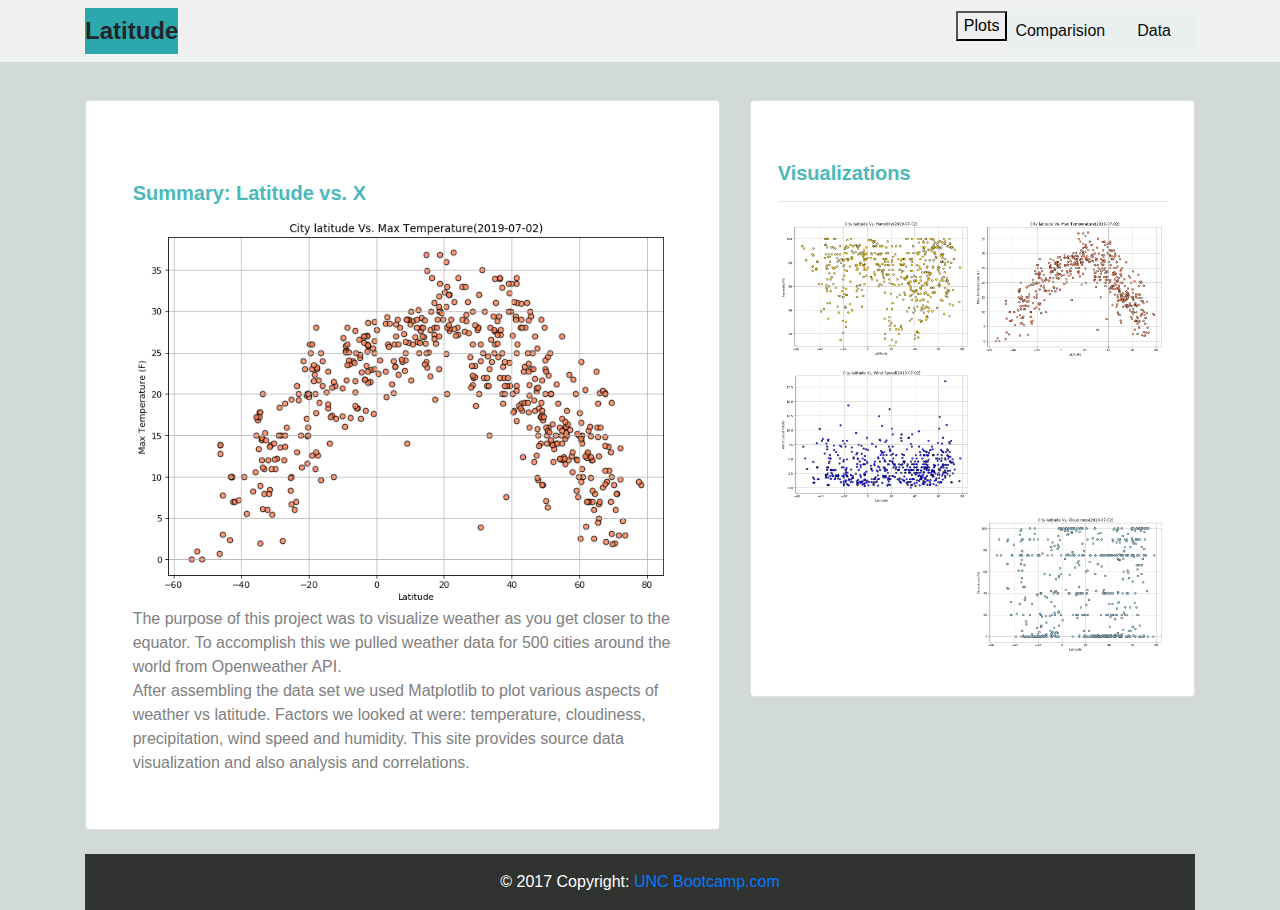
==== index.html @ 6c151c52 "latest files for github pages" ====
<!DOCTYPE html>
<head>
    <title>Web Vizualisation</title>
    <link rel="stylesheet" href="https://stackpath.bootstrapcdn.com/bootstrap/4.3.1/css/bootstrap.min.css"
     integrity="sha384-ggOyR0iXCbMQv3Xipma34MD+dH/1fQ784/j6cY/iJTQUOhcWr7x9JvoRxT2MZw1T" 
    crossorigin="anonymous">  <link rel="stylesheet" href="style.css">
    <link rel="stylesheet" href="stylesheet1.css">
</head>

<body>
<header>

  <!-- navbar-->
  <nav class="navbar navbar-expand-lg fixed-top">
  <div class="container">
   <a class="navbar-brand">Latitude</a>    
	
    <div id="navbarSupportedContent" class="collapse navbar-collapse">
      <ul class="navbar-nav ml-auto">
          <li>
              <div class="dropdown">
                  <button class="dropdown">Plots 
                   <!--  <i class="fa fa-caret-down"></i> -->
                  </button>
                  <div class="dropdown-content">
                    <a href="max_temperature.html">Max Temperature</a>
                    <a href="humidity.html">Humidity</a>
                    <a href="cloudiness.html">Cloudiness</a>
                    <a href="windspeed.html">Wind Speed</a>
                  </div>
                </div> 

            </li>
        <!-- <li class="nav-item"><a href="#" class="nav-link">Plots</a></li> -->
        <li class="nav-item"><a href="Comparision.html" class="nav-link">Comparision</a></li>
        <li class="nav-item"><a href="Data.html" class="nav-link">Data</a></li>
      </ul>

    </div>
  </nav>
</header>  
  
<main>  
<div class="container" style="margin-top:100px">
    <div class="row">
        <div class="col-sm-7 mb-3 mb-md-0">
          <div class="card">
              <div class="content-box">
            <div class="card-body">
              <h5 class="card-title">Summary: Latitude vs. X</h5>
          
              <img src="Images/Divya_Scatter_lat_maxtemp.png" class="img-fluid float-left mr-2 img" alt="Responsive image">
              <p class="card-text">The purpose of this project was to visualize weather as you get closer to the equator. To accomplish this we pulled weather data for 500 cities around the world from Openweather API.<br>
             After assembling the data set we used Matplotlib to plot various aspects of weather vs latitude.
          Factors we looked at were: temperature, cloudiness, precipitation, wind speed and humidity.
          This site provides source data visualization and also analysis and correlations.</p> 
             </div>
             </div>
          </div>
        </div>



  <div class="col-sm-5 mb-3 mb-md-0">
      <div class="card">
      <div class="content-box">
          <h5 class="card-title">Visualizations</h5>
      <hr>
      <a href="max_temperature.html">
          <img class="img-nav-panel" src="Images/Divya_Scatter_lat_maxtemp.png">
      </a>
      <a href="humidity.html">
          <img class="img-nav-panel" src="Images/Divya_Scatter_lat_humidity.png">
      </a>
      <a href="windspeed.html">
          <img class="img-nav-panel" src="Images/Divya_Scatter_lat_windspeed.png">
      </a>
      <a href="cloudiness.html">
          <img class="img-nav-panel" src="Images/Divya_Scatter_lat_cloudiness.png">
      </a>
    </div>
    </div>
    
  </div>
</div>
</div>

</main>
<footer class="page-footer   special-color-dark pt-4">
    <div class="container">      
            <div style="background-color: #313331; color: white">
    <!-- Copyright -->
    <div class="font-small white footer-copyright text-center py-3">© 2017 Copyright:
      <a href="https://www.bootcampspot.com/login"> UNC Bootcamp.com</a>
    </div>
</div>
    <!-- Copyright -->
  
  </footer>
  <!-- Footer -->

</body>
</html>
---- stylesheet1.css ----
html,
header,
body {
  padding: 1;
  margin: 0;
  background: rgb(209, 218, 216);
}
/*--- navigation bar ---*/

.navbar {
  background:#eff1f1;
}
.nav-link{
  color:#090c0b;
  cursor: pointer;
  background-color: rgb(234, 240, 240);
}
.navbar-brand {
  font-size: x-large;
  font-weight: bold;
  color:white;
  cursor: pointer;
  background-color: rgb(44, 167, 172);
}
.nav-item{
  color:#090c0b;
  cursor: pointer;
  background-color: rgb(234, 240, 240);
}

.img {
  padding: 10;
  display: inline-block;
  margin: 0 auto;
  max-height: 100%;
  max-width: 100%;
  border: gray;
}

.mr-auto {
    margin-right: right !important;
}
.nav-link {
  margin-right: 1em !important;
}
.nav-link:hover {
  color: #000;
}
.navbar-collapse {
  justify-content: right;
}

.h2 {
    font-size: large;
    font-weight: bold;
    color: rgb(14, 131, 131)
}
.card-title {
  color: rgb(75, 185, 185)!important;
  font-weight: bold;
}
.card-text{
color: grey;
display: inline;
}


.dropdown-content {
  display: none;
  position: absolute;
  background-color: #f9f9f9;
  min-width: 160px;
  box-shadow: 0px 8px 16px 0px rgba(0,0,0,0.2);
  z-index: 1;
}

.dropdown-content a {
  float: none;
  color: black;
  padding: 12px 16px;
  text-decoration: none;
  display: block;
  text-align: left;
}

.dropdown-content a:hover {
  background-color: #ddd;
}

.dropdown:hover .dropdown-content {
  display: block;
}
.content-box {
    background-color: var(--foreground-color);
    margin: 30pt 5pt 10pt 5pt;
    padding: 15pt;
    overflow: auto;
    /* height: max-content; */
}

.img-nav-panel {
    width: 50%;
    float: right;
    margin-bottom: 6pt;
    border-width: 2px;
    border-style: solid;
    border-color: rgba(0,0,0,0);
}
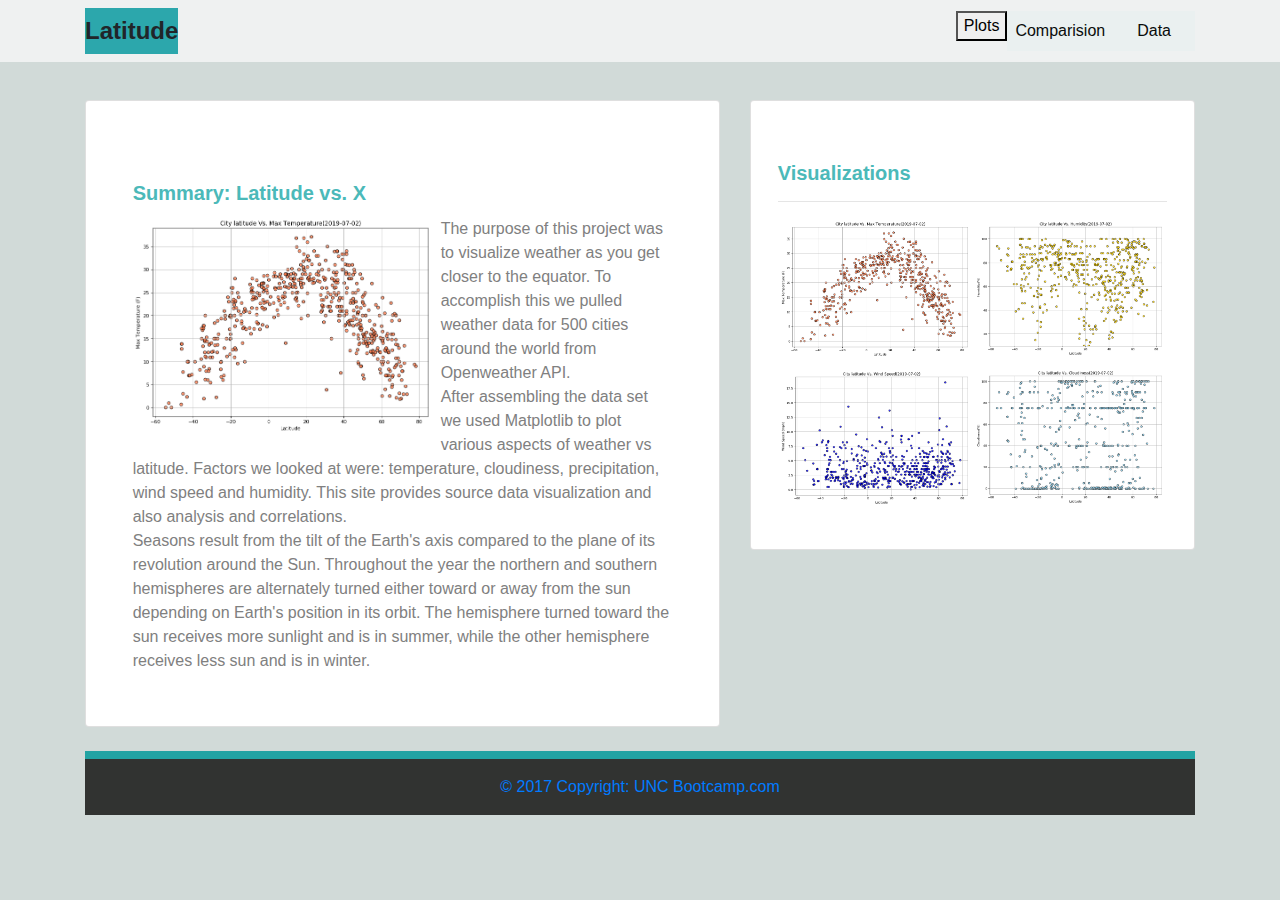
==== commit e627ce9a: "fixed visualization page" ====
--- a/index.html
+++ b/index.html
@@ -1,6 +1,7 @@
 <!DOCTYPE html>
 <head>
     <title>Web Vizualisation</title>
+    <meta name="viewport" content="width=device-width, initial-scale=1.0">
     <link rel="stylesheet" href="https://stackpath.bootstrapcdn.com/bootstrap/4.3.1/css/bootstrap.min.css"
      integrity="sha384-ggOyR0iXCbMQv3Xipma34MD+dH/1fQ784/j6cY/iJTQUOhcWr7x9JvoRxT2MZw1T" 
     crossorigin="anonymous">  <link rel="stylesheet" href="style.css">
@@ -49,11 +50,18 @@
             <div class="card-body">
               <h5 class="card-title">Summary: Latitude vs. X</h5>
           
-              <img src="Images/Divya_Scatter_lat_maxtemp.png" class="img-fluid float-left mr-2 img" alt="Responsive image">
-              <p class="card-text">The purpose of this project was to visualize weather as you get closer to the equator. To accomplish this we pulled weather data for 500 cities around the world from Openweather API.<br>
-             After assembling the data set we used Matplotlib to plot various aspects of weather vs latitude.
-          Factors we looked at were: temperature, cloudiness, precipitation, wind speed and humidity.
-          This site provides source data visualization and also analysis and correlations.</p> 
+              <img src="Images/Divya_Scatter_lat_maxtemp.png"  class="img-fluid img-paragraph float-left mr-2 img" width="300px" alt="maxtemperature">
+              <p class="card-text">The purpose of this project was to visualize weather as you get closer to the equator. 
+              To accomplish this we pulled weather data for 500 cities around the world from Openweather API.<br>
+              After assembling the data set we used Matplotlib to plot various aspects of weather vs latitude.
+              Factors we looked at were: temperature, cloudiness, precipitation, wind speed and humidity.
+              This site provides source data visualization and also analysis and correlations.</p> 
+          <br>
+          <p class="card-text">Seasons result from the tilt of the Earth's axis compared to the plane of its revolution
+            around the Sun. Throughout the year the northern and southern hemispheres are alternately 
+            turned either toward or away from the sun depending on Earth's position in its orbit.
+            The hemisphere turned toward the sun receives more sunlight and is in summer,
+            while the other hemisphere receives less sun and is in winter.</p>
              </div>
              </div>
           </div>
@@ -67,28 +75,28 @@
           <h5 class="card-title">Visualizations</h5>
       <hr>
       <a href="max_temperature.html">
-          <img class="img-nav-panel" src="Images/Divya_Scatter_lat_maxtemp.png">
+          <img class="img-nav-panel float-left" src="Images/Divya_Scatter_lat_maxtemp.png">
       </a>
       <a href="humidity.html">
-          <img class="img-nav-panel" src="Images/Divya_Scatter_lat_humidity.png">
+          <img class="img-nav-panel float-right" src="Images/Divya_Scatter_lat_humidity.png">
+      </a>
+      </a>
+      <a href="cloudiness.html">
+          <img class="img-nav-panel float-right" src="Images/Divya_Scatter_lat_cloudiness.png">
       </a>
       <a href="windspeed.html">
-          <img class="img-nav-panel" src="Images/Divya_Scatter_lat_windspeed.png">
-      </a>
-      <a href="cloudiness.html">
-          <img class="img-nav-panel" src="Images/Divya_Scatter_lat_cloudiness.png">
-      </a>
+          <img class="img-nav-panel float-left" src="Images/Divya_Scatter_lat_windspeed.png">
     </div>
-    </div>
-    
+    </div>    
   </div>
+  
 </div>
 </div>
 
 </main>
 <footer class="page-footer   special-color-dark pt-4">
     <div class="container">      
-            <div style="background-color: #313331; color: white">
+            <div style="background-color: #313331; border-top: 8px solid #22a3a3; color: white">
     <!-- Copyright -->
     <div class="font-small white footer-copyright text-center py-3">© 2017 Copyright:
       <a href="https://www.bootcampspot.com/login"> UNC Bootcamp.com</a>
@@ -100,4 +108,5 @@
   <!-- Footer -->
 
 </body>
-</html>+</html>
+
--- a/stylesheet1.css
+++ b/stylesheet1.css
@@ -100,7 +100,7 @@
 
 .img-nav-panel {
     width: 50%;
-    float: right;
+    display: flexbox;
     margin-bottom: 6pt;
     border-width: 2px;
     border-style: solid;
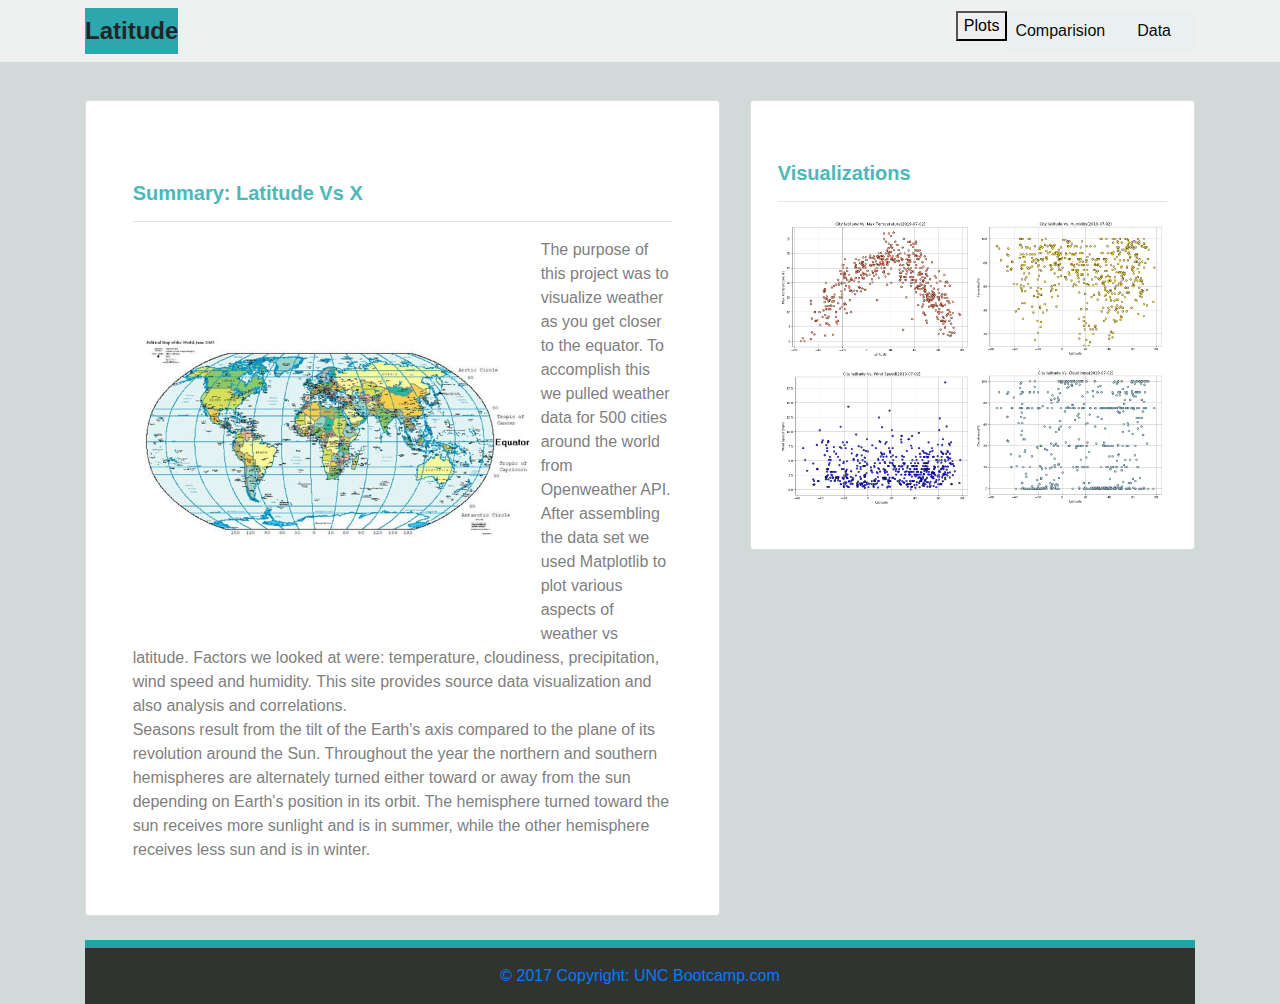
==== commit 7c287c27: "fixed visualization page" ====
--- a/index.html
+++ b/index.html
@@ -48,9 +48,10 @@
           <div class="card">
               <div class="content-box">
             <div class="card-body">
-              <h5 class="card-title">Summary: Latitude vs. X</h5>
+              <h5 class="card-title">Summary: Latitude Vs X</h5>
+              <hr>
           
-              <img src="Images/Divya_Scatter_lat_maxtemp.png"  class="img-fluid img-paragraph float-left mr-2 img" width="300px" alt="maxtemperature">
+              <img src="Images/equator_landing.png"  class="img-fluid img-paragraph float-left mr-2 img" height="300px" width="400px" alt="maxtemperature">
               <p class="card-text">The purpose of this project was to visualize weather as you get closer to the equator. 
               To accomplish this we pulled weather data for 500 cities around the world from Openweather API.<br>
               After assembling the data set we used Matplotlib to plot various aspects of weather vs latitude.
@@ -89,7 +90,7 @@
     </div>
     </div>    
   </div>
-  
+
 </div>
 </div>
 
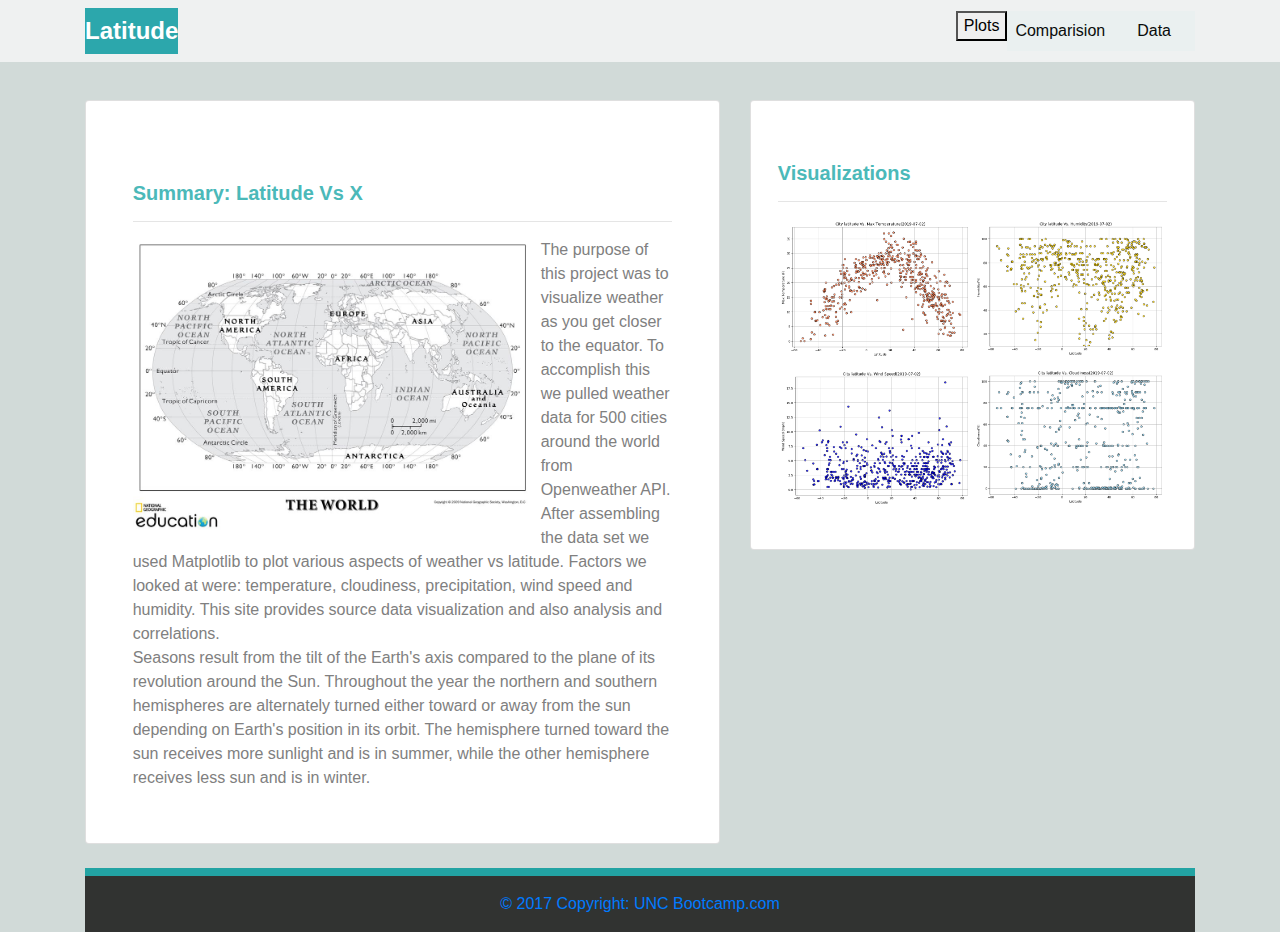
==== commit bceff093: "fixed visualization page" ====
--- a/index.html
+++ b/index.html
@@ -14,14 +14,14 @@
   <!-- navbar-->
   <nav class="navbar navbar-expand-lg fixed-top">
   <div class="container">
-   <a class="navbar-brand">Latitude</a>    
-	
+      <a href ="index.html" class="navbar-brand">Latitude</a>
+      <button type="button" data-toggle="collapse" data-target="#navbarSupportedContent" aria-controls="navbarSupportedContent" aria-expanded="false" aria-label="Toggle navigation" class="navbar-toggler"><span class="navbar-toggler-icon"></span></button>
+      
     <div id="navbarSupportedContent" class="collapse navbar-collapse">
       <ul class="navbar-nav ml-auto">
           <li>
               <div class="dropdown">
                   <button class="dropdown">Plots 
-                   <!--  <i class="fa fa-caret-down"></i> -->
                   </button>
                   <div class="dropdown-content">
                     <a href="max_temperature.html">Max Temperature</a>
@@ -52,13 +52,13 @@
               <hr>
           
               <img src="Images/equator_landing.png"  class="img-fluid img-paragraph float-left mr-2 img" height="300px" width="400px" alt="maxtemperature">
-              <p class="card-text">The purpose of this project was to visualize weather as you get closer to the equator. 
+              <p class="card-text text-justify">The purpose of this project was to visualize weather as you get closer to the equator. 
               To accomplish this we pulled weather data for 500 cities around the world from Openweather API.<br>
               After assembling the data set we used Matplotlib to plot various aspects of weather vs latitude.
               Factors we looked at were: temperature, cloudiness, precipitation, wind speed and humidity.
               This site provides source data visualization and also analysis and correlations.</p> 
           <br>
-          <p class="card-text">Seasons result from the tilt of the Earth's axis compared to the plane of its revolution
+          <p class="card-text text-justify">Seasons result from the tilt of the Earth's axis compared to the plane of its revolution
             around the Sun. Throughout the year the northern and southern hemispheres are alternately 
             turned either toward or away from the sun depending on Earth's position in its orbit.
             The hemisphere turned toward the sun receives more sunlight and is in summer,
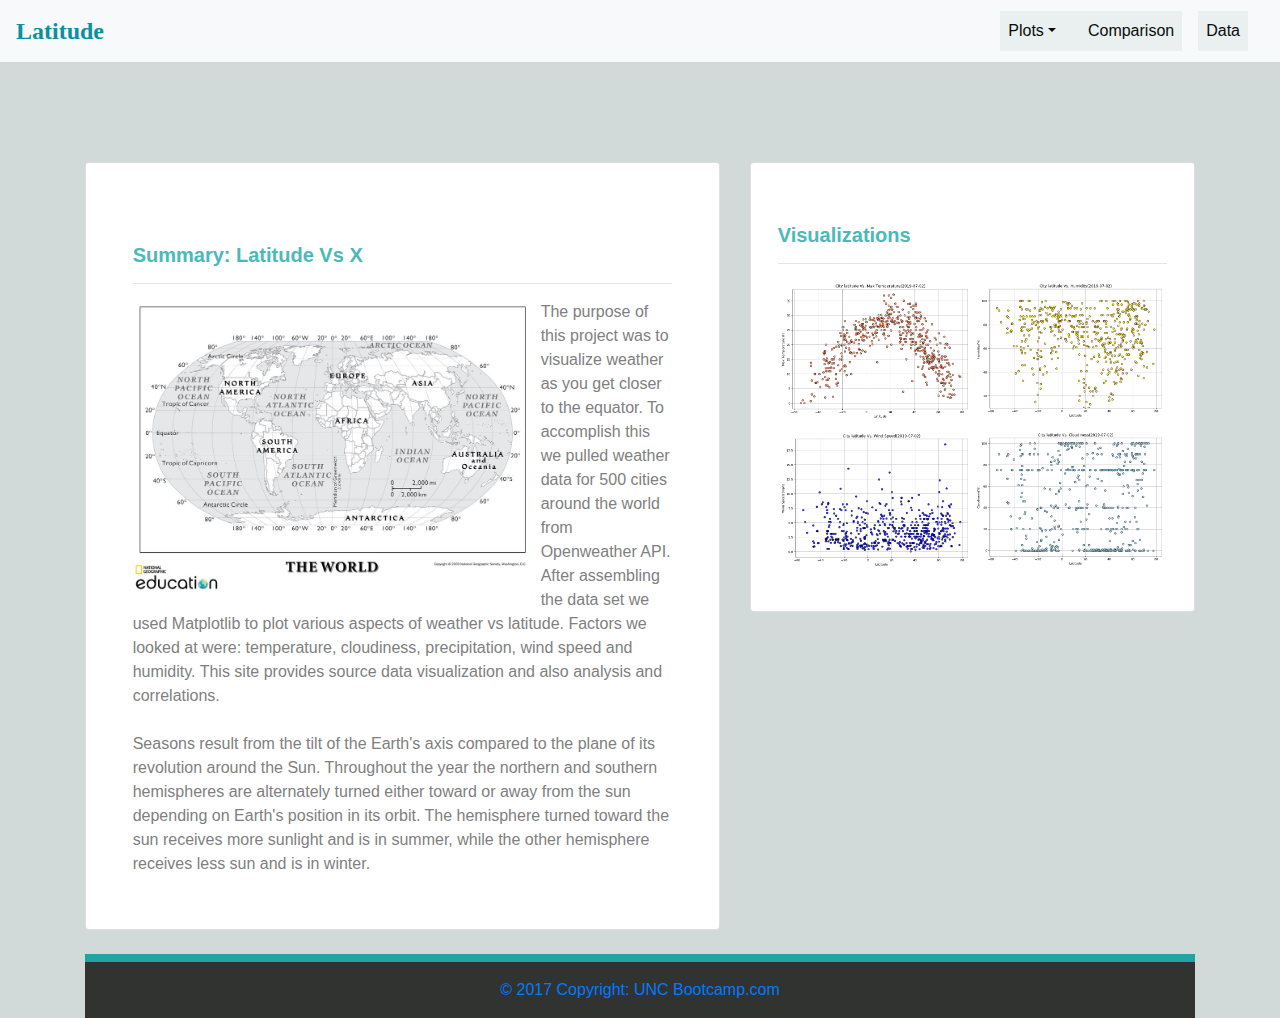
==== commit 9dc6e94b: "fixed phone presentations" ====
--- a/index.html
+++ b/index.html
@@ -1,10 +1,16 @@
 <!DOCTYPE html>
 <head>
     <title>Web Vizualisation</title>
-    <meta name="viewport" content="width=device-width, initial-scale=1.0">
-    <link rel="stylesheet" href="https://stackpath.bootstrapcdn.com/bootstrap/4.3.1/css/bootstrap.min.css"
-     integrity="sha384-ggOyR0iXCbMQv3Xipma34MD+dH/1fQ784/j6cY/iJTQUOhcWr7x9JvoRxT2MZw1T" 
-    crossorigin="anonymous">  <link rel="stylesheet" href="style.css">
+     <!-- Declare style sheet and js-->
+     <meta charset="utf-8">
+     <meta name="viewport" content="width=device-width, initial-scale=1, shrink-to-fit=no">
+     <title>Home page</title>
+     <link rel="stylesheet" href="https://stackpath.bootstrapcdn.com/bootstrap/4.3.1/css/bootstrap.min.css">
+     <link rel="stylesheet" href="https://maxcdn.bootstrapcdn.com/font-awesome/4.7.0/css/font-awesome.min.css">
+     <script src="https://ajax.googleapis.com/ajax/libs/jquery/3.3.1/jquery.min.js"></script>
+     <script src="https://cdnjs.cloudflare.com/ajax/libs/popper.js/1.14.7/umd/popper.min.js"></script>
+     <script src="https://stackpath.bootstrapcdn.com/bootstrap/4.3.1/js/bootstrap.min.js"></script>
+
     <link rel="stylesheet" href="stylesheet1.css">
 </head>
 
@@ -12,35 +18,35 @@
 <header>
 
   <!-- navbar-->
-  <nav class="navbar navbar-expand-lg fixed-top">
-  <div class="container">
-      <a href ="index.html" class="navbar-brand">Latitude</a>
-      <button type="button" data-toggle="collapse" data-target="#navbarSupportedContent" aria-controls="navbarSupportedContent" aria-expanded="false" aria-label="Toggle navigation" class="navbar-toggler"><span class="navbar-toggler-icon"></span></button>
-      
-    <div id="navbarSupportedContent" class="collapse navbar-collapse">
-      <ul class="navbar-nav ml-auto">
-          <li>
-              <div class="dropdown">
-                  <button class="dropdown">Plots 
-                  </button>
-                  <div class="dropdown-content">
-                    <a href="max_temperature.html">Max Temperature</a>
-                    <a href="humidity.html">Humidity</a>
-                    <a href="cloudiness.html">Cloudiness</a>
-                    <a href="windspeed.html">Wind Speed</a>
+  <div class="bs-example">
+      <nav class="navbar navbar-expand-md navbar-light bg-light">
+          <a href="index.html" class="navbar-brand">Latitude</a>
+          <button type="button" class="navbar-toggler" data-toggle="collapse"
+           data-target="#navbarCollapse">
+              <span class="navbar-toggler-icon"></span>
+          </button>
+  
+          <div class="collapse navbar-collapse justify-content-between" id="navbarCollapse">
+              <div class="navbar-nav ml-auto">
+                  <div class="nav-item dropdown">
+                      <a href="#" class="nav-link dropdown-toggle"
+                       data-toggle="dropdown">Plots</a>
+                      <div class="dropdown-menu">
+                          <a href="humidity.html" class="dropdown-item">Humidity</a>
+                          <a href="cloudiness.html" class="dropdown-item">Cloudiness</a>
+                          <a href="windspeed.html" class="dropdown-item">Windspeed</a>
+                          <a href="max_temperature.html" class="dropdown-item">Max Temperature</a>
+                      </div>
                   </div>
-                </div> 
-
-            </li>
-        <!-- <li class="nav-item"><a href="#" class="nav-link">Plots</a></li> -->
-        <li class="nav-item"><a href="Comparision.html" class="nav-link">Comparision</a></li>
-        <li class="nav-item"><a href="Data.html" class="nav-link">Data</a></li>
-      </ul>
-
-    </div>
-  </nav>
+                  <a href="Comparision.html" class="nav-item nav-link active">Comparison</a>
+                  <a href="Data.html" class="nav-item nav-link">Data</a>
+              </div>
+              
+          </div>
+      </nav>
+  </div>
 </header>  
-  
+    <!-- Design containners and the rows and columns-->
 <main>  
 <div class="container" style="margin-top:100px">
     <div class="row">
@@ -52,23 +58,26 @@
               <hr>
           
               <img src="Images/equator_landing.png"  class="img-fluid img-paragraph float-left mr-2 img" height="300px" width="400px" alt="maxtemperature">
-              <p class="card-text text-justify">The purpose of this project was to visualize weather as you get closer to the equator. 
-              To accomplish this we pulled weather data for 500 cities around the world from Openweather API.<br>
-              After assembling the data set we used Matplotlib to plot various aspects of weather vs latitude.
-              Factors we looked at were: temperature, cloudiness, precipitation, wind speed and humidity.
-              This site provides source data visualization and also analysis and correlations.</p> 
+              <p class="card-text text-justify">The purpose of this project was to visualize weather as you get closer to the equator.
+                  To accomplish this we pulled weather data for 500 cities around the world from Openweather API.<br>
+                  After assembling the data set we used Matplotlib to plot various aspects of weather vs latitude.
+                  Factors we looked at were: temperature, cloudiness, precipitation, wind speed and humidity.
+                  This site provides source data visualization and also analysis and correlations.
+                  </p> 
+          <br>
           <br>
           <p class="card-text text-justify">Seasons result from the tilt of the Earth's axis compared to the plane of its revolution
-            around the Sun. Throughout the year the northern and southern hemispheres are alternately 
-            turned either toward or away from the sun depending on Earth's position in its orbit.
-            The hemisphere turned toward the sun receives more sunlight and is in summer,
-            while the other hemisphere receives less sun and is in winter.</p>
+              around the Sun. Throughout the year the northern and southern hemispheres are alternately
+              turned either toward or away from the sun depending on Earth's position in its orbit.
+              The hemisphere turned toward the sun receives more sunlight and is in summer,
+              while the other hemisphere receives less sun and is in winter.
+              </p>
              </div>
              </div>
           </div>
         </div>
 
-
+  <!-- Visualization box-->
 
   <div class="col-sm-5 mb-3 mb-md-0">
       <div class="card">
@@ -93,7 +102,7 @@
 
 </div>
 </div>
-
+  <!-- Fotter section -->
 </main>
 <footer class="page-footer   special-color-dark pt-4">
     <div class="container">      
--- a/stylesheet1.css
+++ b/stylesheet1.css
@@ -11,16 +11,17 @@
   background:#eff1f1;
 }
 .nav-link{
-  color:#090c0b;
-  cursor: pointer;
-  background-color: rgb(234, 240, 240);
+  color:#090c0b!important;
+  cursor: pointer !important;
+  background-color: rgb(234, 240, 240) !important;
 }
 .navbar-brand {
   font-size: x-large;
   font-weight: bold;
-  color:white;
+  font-family: Verdana;
+  color: rgb(11, 144, 161)!important;
   cursor: pointer;
-  background-color: rgb(44, 167, 172);
+
 }
 .nav-item{
   color:#090c0b;
@@ -90,6 +91,8 @@
 .dropdown:hover .dropdown-content {
   display: block;
 }
+
+
 .content-box {
     background-color: var(--foreground-color);
     margin: 30pt 5pt 10pt 5pt;
@@ -107,3 +110,9 @@
     border-color: rgba(0,0,0,0);
 }
 
+.dropdown-backdrop{
+  position: static;
+}
+.text-justify {
+  text-align: justify;
+}
